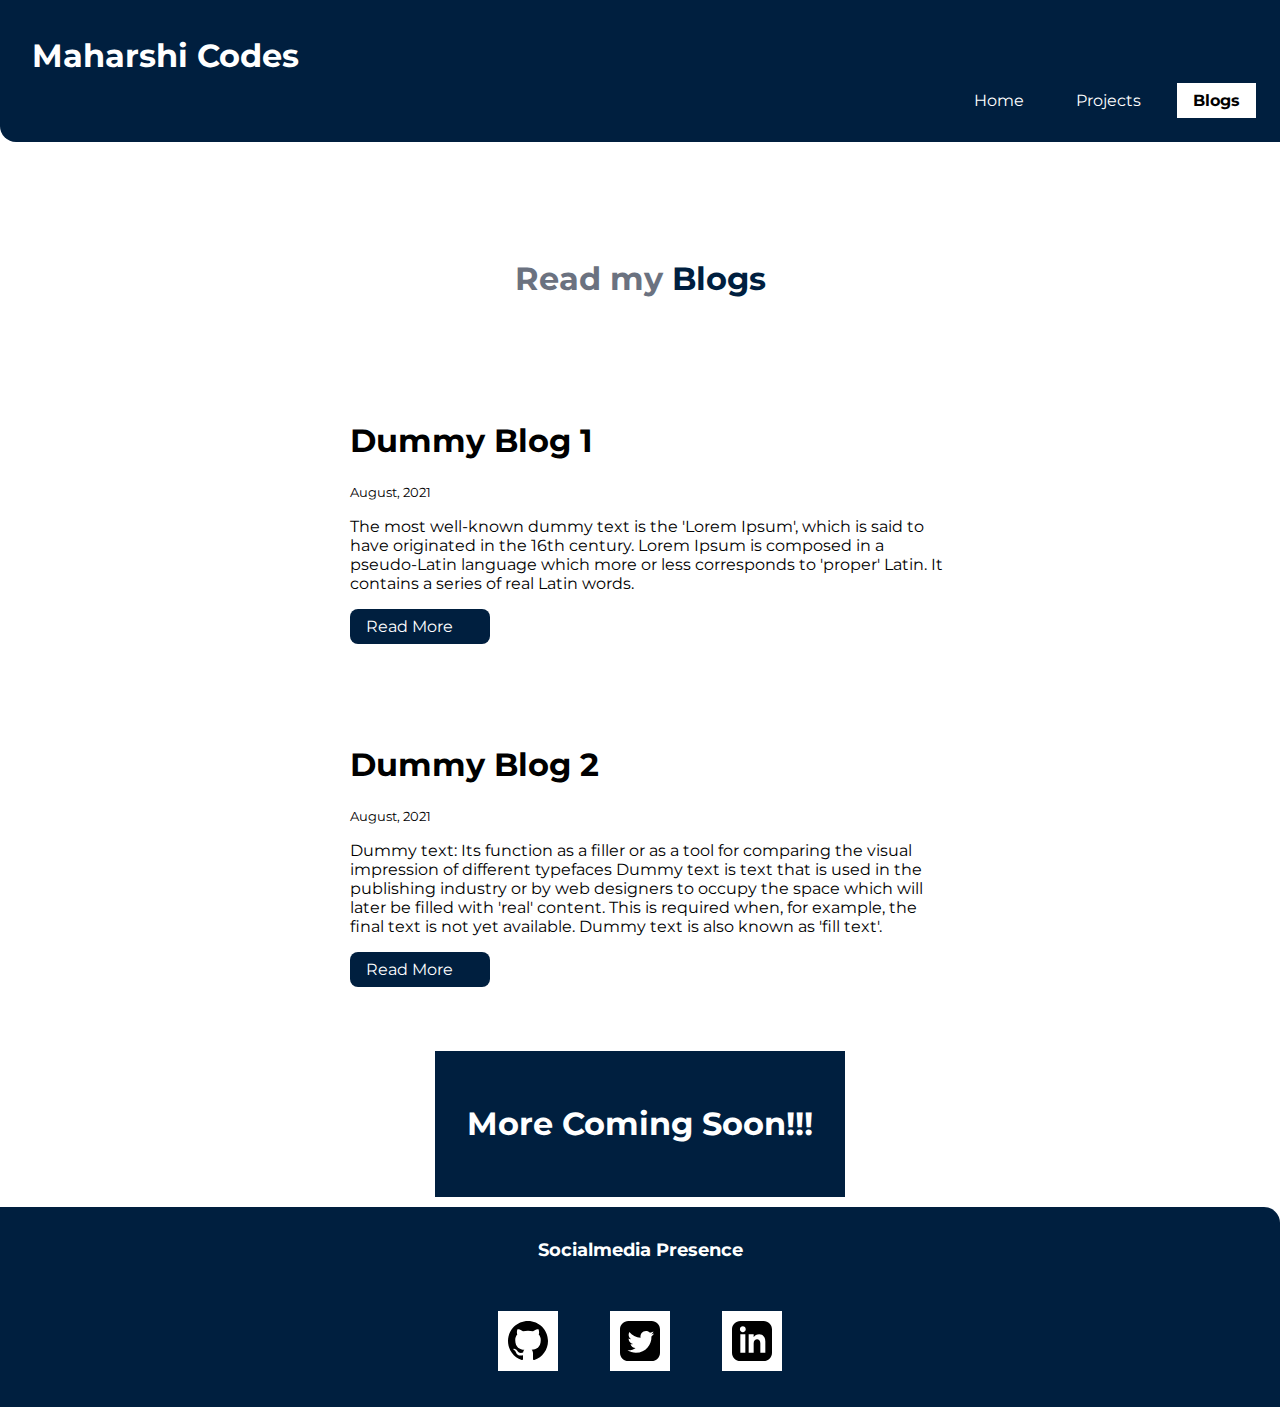
==== blogs.html @ 5af9ff27 "first commit" ====
<!DOCTYPE html>
<html lang="en">
<head>
    <meta charset="UTF-8">
    <meta name="viewport" content="width=device-width, initial-scale=1.0">
    <link href="styles.css" rel="stylesheet" />
    <title>Blogs | MaharshiCodes</title>
</head>
<body>
    <nav class="navigation container">
        <div class="nav-brand"><a class = "link" href = "/">Maharshi Codes</a></div>
        <ul class="list-non-bullet nav-pills">
            <li class="list-item-inline">
                <a class="link" href="/">Home</a>
            </li>
            <li class="list-item-inline">
                <a class="link" href="/projects.html">Projects</a>
            </li>
            <li class="list-item-inline">
                <a class="link  link-active" href="/blogs.html">Blogs</a>
            </li>
        </ul>
    </nav>

    <header class="hero">
        <h1 class="hero-heading">Read my <span class="heading-inverted">Blogs</span></h1>
    </header>

    <ul class="list-non-bullet">

        <li>
            <article class="showcase-list container container-center ">
                <h1>Dummy Blog 1</h1>
            <small>August, 2021</small>
            <p>The most well-known dummy text is the 'Lorem Ipsum', which is said to have originated in the 16th century. Lorem Ipsum is composed in a pseudo-Latin language which more or less corresponds to 'proper' Latin. It contains a series of real Latin words.</p>

            <a class="link link-primary" href="./dummy-blog.html">Read More</a>
            </article>
            
        </li>

        <li>
            <article class="showcase-list container container-center ">
                <h1>Dummy Blog 2</h1>
                <small>August, 2021</small>
                <p>Dummy text: Its function as a filler or as a tool for comparing the visual impression of different typefaces Dummy text is text that is used in the publishing industry or by web designers to occupy the space which will later be filled with 'real' content. This is required when, for example, the final text is not yet available. Dummy text is also known as 'fill text'.</p>
    
                <a class="link link-primary" href="./dummy-blog.html">Read More</a>
                 </article>
            
        </li>

    </ul>

        <center>
        <div class="more">
            <h1>More Coming Soon!!!</h1>
        </div>
        </center>

        <footer class="footer">
            <div class="footer-header">Socialmedia Presence</div>
            <ul class="social-links list-non-bullet">
                <li class="list-item-inline">
                    <a class="link" href="https://github.com/maharshimaniar">
                        <img class = "logo-image" src = "./images/github-logo.svg">
                    </a>
                </li>
                <li class="list-item-inline">
                    <a class="link" href="https://twitter.com/maniarmaharshi">
                        <img class = "logo-image" src = "./images/twitter-logo.svg">
                    </a>
                </li>
                <li class="list-item-inline">
                    <a class="link" href="https://www.linkedin.com/in/maharshi-maniyar-b0007515b?lipi=urn%3Ali%3Apage%3Ad_flagship3_profile_view_base_contact_details%3BWntyMtLoQNSnwjLGe9oP0Q%3D%3D">
                        <img class = "logo-image" src = "./images/linkedin-logo.svg">
                    </a>
                </li>
                
            </ul>
        </footer>
    
</body>
</html>
---- styles.css ----
@import url('https://fonts.googleapis.com/css2?family=Montserrat:wght@400;700&display=swap');

:root {
    --primary-color: #001f3f;
    --off-white: #F3F4F6;
    --dark-gray: #6B7280;
}

body {
    font-family: 'Montserrat', sans-serif;
    margin: 0px;
}

hr {
    margin: 2rem 0rem;
}

/** spaces **/

.margin-md {
    margin: 2rem;
}

/** container **/
.container {
    padding: 0rem 1rem;
}

.container-center {
    max-width: 600px;
    margin: auto;
}

/** links **/
.link {
    box-sizing: border-box;
    text-decoration: none;
    padding: 0.5rem 1rem;
}

.link-primary {
    background-color: var(--primary-color);
    border-radius: 0.5rem;
    color: white;
    display: block;
    max-width: 140px;
    margin: 1rem 1rem 1rem 0rem;
}

.link-secondary {
    color: var(--primary-color);
    border-radius: 0.5rem;
    border: 1px solid var(--primary-color);
    display: block;
    max-width: 140px;
    margin: 1rem 1rem 1rem 0rem;
}

/** lists **/

.list-non-bullet {
    list-style: none;
    padding-inline-start: 20px;
}

.list-item-inline {
    display: inline;
    padding: 0rem 0.5rem;
}

.list-item{
    font-weight: bold;
    margin :10px
}

/** navigation **/

.navigation {
    background-color: var(--primary-color);
    color: white;
    padding: 1rem;
    border-bottom-left-radius: 1rem;
}

.navigation .nav-brand{
    font-weight: bold;
    font-size: 32px;
    margin-top: 20px;
    ;
}

.navigation .nav-pills {
    text-align: right;
}

.navigation .link {
    color: white;
}


.navigation .link-active {
    font-weight: bold;
    background-color: white;
    color : black
}


/** header **/

.hero {
    padding: 2rem;
    padding-top: 5rem;

}

.hero .hero-img {
    max-width: 80%;
    width: 40%;
    display: block;
    margin: auto;
    border-bottom-left-radius: 1rem;
    border-top-right-radius: 1rem;
}

.hero .hero-heading {
    text-align: center;
    padding-top: 1rem;
    color: var(--dark-gray);
}

.hero .hero-heading .heading-inverted {
    color: var(--primary-color);
}

/** sections **/

.section {
    padding: 2rem;
}

.section h1 {
    text-align: center;

}

.ow {
    background-color: var(--off-white);
}

/** footers **/

.footer {
    background-color: var(--primary-color);
    padding: 2rem;
    text-align: center;
    color: white;
    border-top-right-radius: 1rem;
    height :fit-content;
}

.footer .link {
    color: white
}

.footer .footer-header {
    font-weight: bold;
    font-size: large;
    margin-bottom: 50px
}

.footer ul {
    padding-inline-start: 0px;
}

/** projects **/
.showcase-list {
    padding: 2rem;
}

/** blogs **/
.showcase-blog {
    padding-bottom: 6rem;
}

.more{
    align-items: center;
    text-align: center;
    background-color: var(--primary-color);
    color: white;
    height : 50%;
    padding : 2rem;
    min-width: fit-content;
    margin-bottom: 10px;
    width :min-content;
    

}


.footer .logo-image{
    background-color: white;
    padding: 10px;
    width: 40px;
}

.footer .social-links{
    margin-bottom: 0px;
}

.footer .link :hover{
    box-shadow: 0px 0px 10px 10px rgb(255, 255, 255 , 0.5);
}

.back{
    margin : 20px;
    padding : 8px;
    width : 30px
}
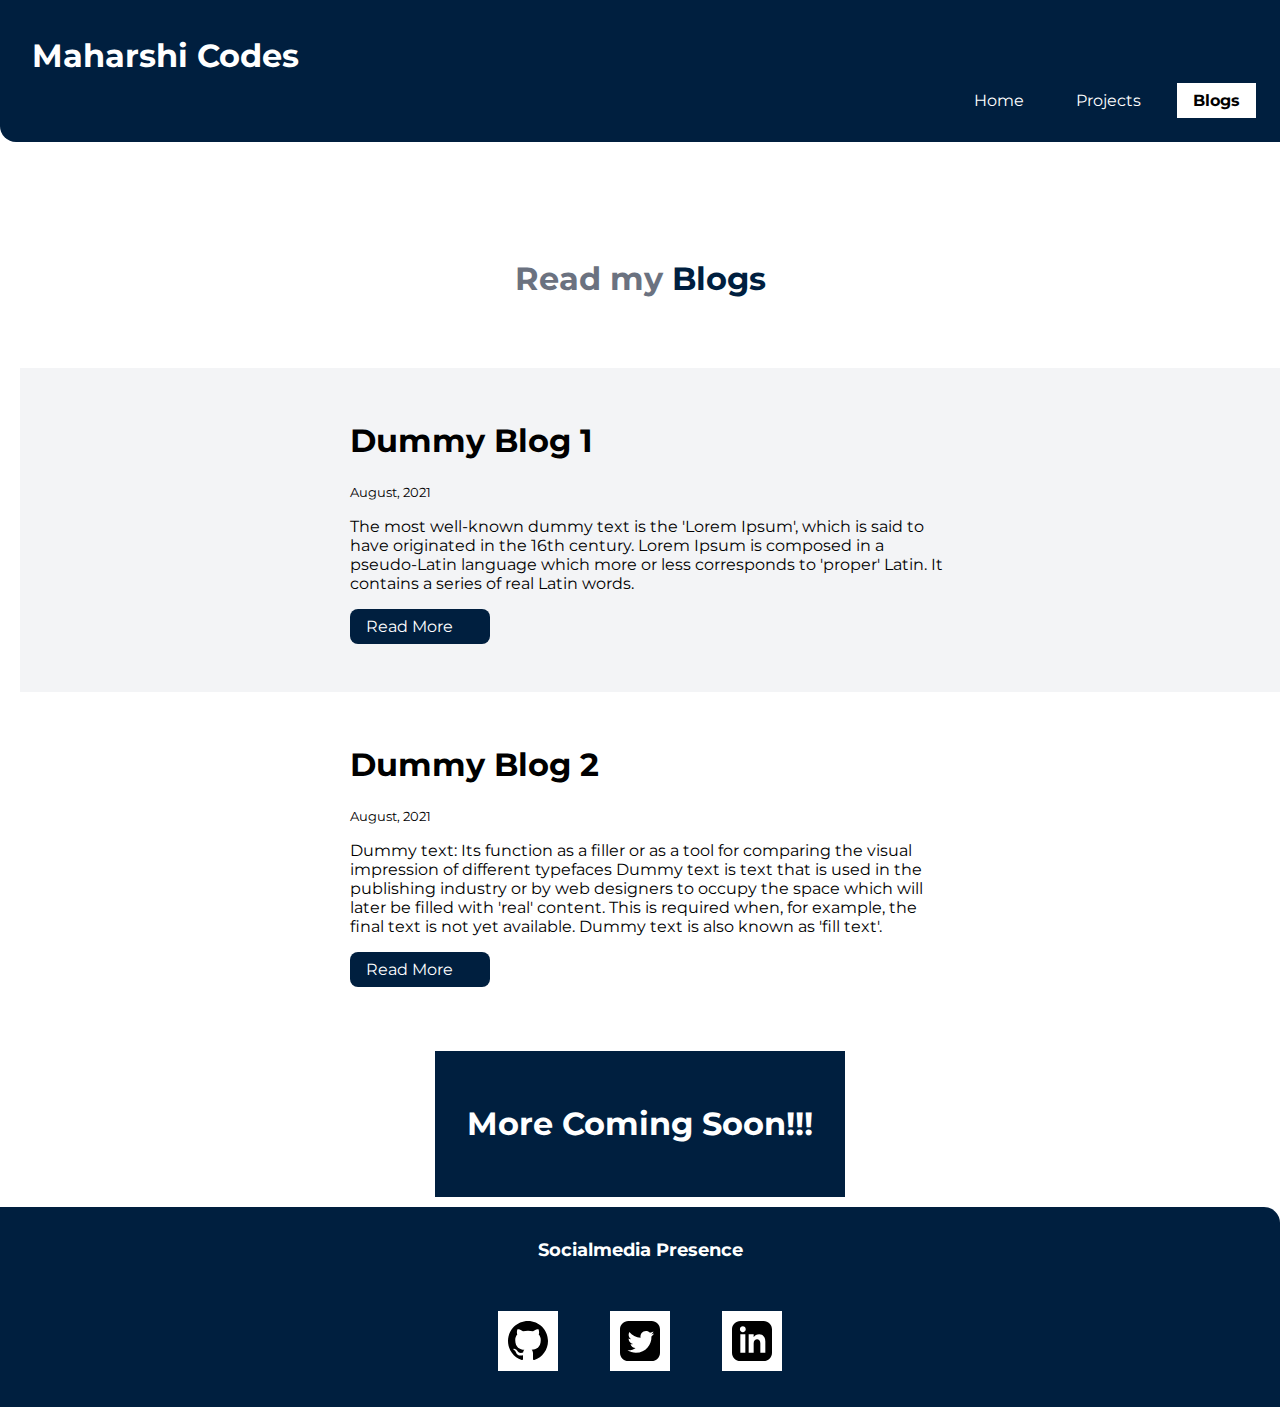
==== commit 88cc6fb0: "Blog page improvement" ====
--- a/blogs.html
+++ b/blogs.html
@@ -28,7 +28,7 @@
 
     <ul class="list-non-bullet">
 
-        <li>
+        <li class="ow">
             <article class="showcase-list container container-center ">
                 <h1>Dummy Blog 1</h1>
             <small>August, 2021</small>
--- a/styles.css
+++ b/styles.css
@@ -211,8 +211,13 @@
     box-shadow: 0px 0px 10px 10px rgb(255, 255, 255 , 0.5);
 }
 
-.back{
+.back-image{
     margin : 20px;
     padding : 8px;
-    width : 30px
+    width : 30px;
+    border-radius: 5px;
+}
+
+.back :hover{
+    box-shadow: 0px 0px 10px 10px rgba(0, 0, 0, 0.35);
 }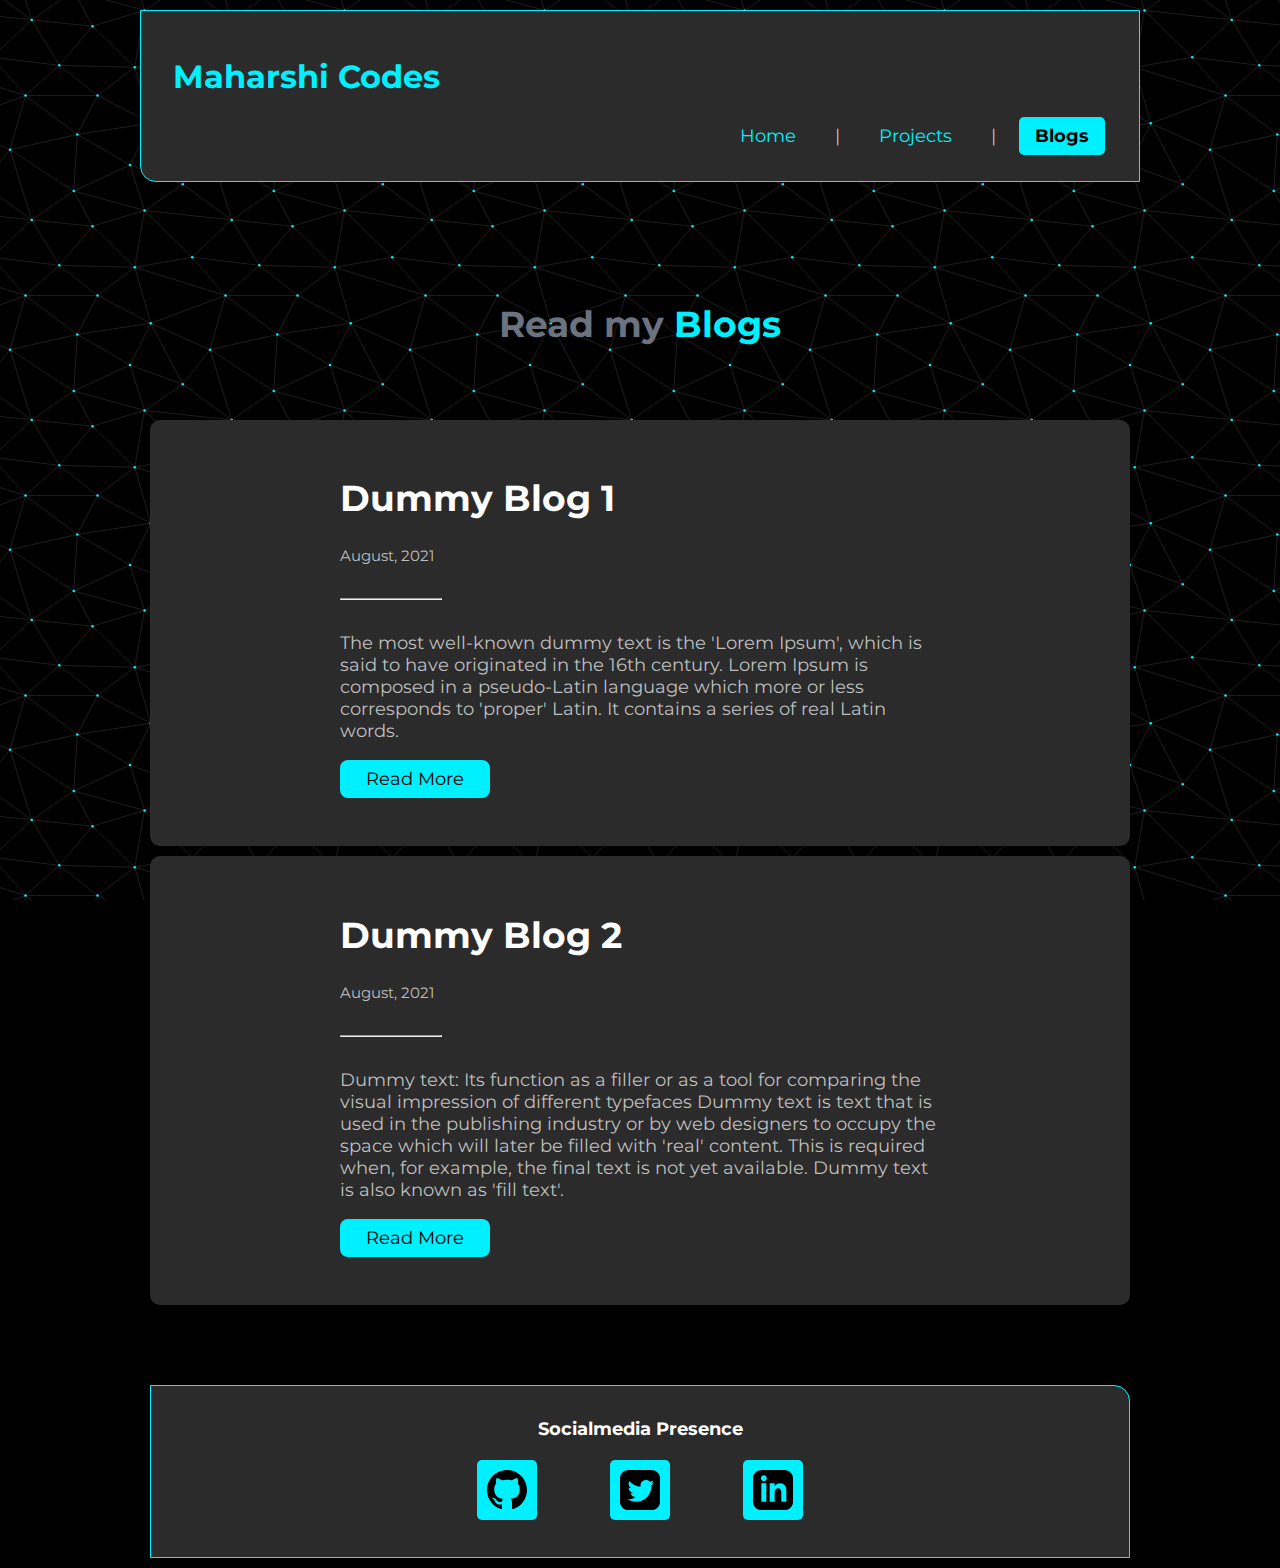
==== commit 23489e68: "final changes" ====
--- a/blogs.html
+++ b/blogs.html
@@ -12,10 +12,10 @@
         <ul class="list-non-bullet nav-pills">
             <li class="list-item-inline">
                 <a class="link" href="/">Home</a>
-            </li>
+            </li> | 
             <li class="list-item-inline">
                 <a class="link" href="/projects.html">Projects</a>
-            </li>
+            </li> | 
             <li class="list-item-inline">
                 <a class="link  link-active" href="/blogs.html">Blogs</a>
             </li>
@@ -32,6 +32,7 @@
             <article class="showcase-list container container-center ">
                 <h1>Dummy Blog 1</h1>
             <small>August, 2021</small>
+            <hr />
             <p>The most well-known dummy text is the 'Lorem Ipsum', which is said to have originated in the 16th century. Lorem Ipsum is composed in a pseudo-Latin language which more or less corresponds to 'proper' Latin. It contains a series of real Latin words.</p>
 
             <a class="link link-primary" href="./dummy-blog.html">Read More</a>
@@ -39,10 +40,11 @@
             
         </li>
 
-        <li>
+        <li class="b">
             <article class="showcase-list container container-center ">
                 <h1>Dummy Blog 2</h1>
                 <small>August, 2021</small>
+                <hr />
                 <p>Dummy text: Its function as a filler or as a tool for comparing the visual impression of different typefaces Dummy text is text that is used in the publishing industry or by web designers to occupy the space which will later be filled with 'real' content. This is required when, for example, the final text is not yet available. Dummy text is also known as 'fill text'.</p>
     
                 <a class="link link-primary" href="./dummy-blog.html">Read More</a>
@@ -52,11 +54,11 @@
 
     </ul>
 
-        <center>
+        <!-- <center>
         <div class="more">
             <h1>More Coming Soon!!!</h1>
         </div>
-        </center>
+        </center> -->
 
         <footer class="footer">
             <div class="footer-header">Socialmedia Presence</div>
--- a/styles.css
+++ b/styles.css
@@ -1,14 +1,23 @@
 @import url('https://fonts.googleapis.com/css2?family=Montserrat:wght@400;700&display=swap');
-
 :root {
-    --primary-color: #001f3f;
+    --primary-color: #00F0FF;
+    --secondary-color: rgb(43, 43, 43);
+    --text-color: #bfbfbf;
     --off-white: #F3F4F6;
     --dark-gray: #6B7280;
 }
 
 body {
     font-family: 'Montserrat', sans-serif;
-    margin: 0px;
+    margin: auto;
+    background-color: black;
+    background-image: url('hero.jpg');
+    margin-top: 10px;
+    color: var(--text-color);
+    max-width: 1000px;
+    font-size: large;
+    background-image: url('./images/background.svg');
+    background-attachment: fixed;
 }
 
 hr {
@@ -22,16 +31,18 @@
 }
 
 /** container **/
+
 .container {
-    padding: 0rem 1rem;
-}
+    padding: 0rem 1rem;}
 
 .container-center {
     max-width: 600px;
     margin: auto;
+    
 }
 
 /** links **/
+
 .link {
     box-sizing: border-box;
     text-decoration: none;
@@ -41,10 +52,11 @@
 .link-primary {
     background-color: var(--primary-color);
     border-radius: 0.5rem;
-    color: white;
+    color: black;
     display: block;
-    max-width: 140px;
+    max-width: 150px;
     margin: 1rem 1rem 1rem 0rem;
+    text-align: center;
 }
 
 .link-secondary {
@@ -52,15 +64,16 @@
     border-radius: 0.5rem;
     border: 1px solid var(--primary-color);
     display: block;
-    max-width: 140px;
+    max-width: 150px;
     margin: 1rem 1rem 1rem 0rem;
+    text-align: center;
 }
 
 /** lists **/
 
 .list-non-bullet {
     list-style: none;
-    padding-inline-start: 20px;
+    padding-inline-start: 0px;
 }
 
 .list-item-inline {
@@ -68,25 +81,30 @@
     padding: 0rem 0.5rem;
 }
 
-.list-item{
-    font-weight: bold;
-    margin :10px
+.list-item {
+    font-weight: bold;    
+}
+
+li{
+   margin: 10px; 
 }
 
 /** navigation **/
 
 .navigation {
-    background-color: var(--primary-color);
-    color: white;
+    background-color: var(--secondary-color);
     padding: 1rem;
     border-bottom-left-radius: 1rem;
-}
-
-.navigation .nav-brand{
+    border: 1px solid var(--primary-color);
+    
+}
+
+.navigation .nav-brand {
     font-weight: bold;
     font-size: 32px;
     margin-top: 20px;
-    ;
+    color: var(--primary-color);
+    line-height: 60px;
 }
 
 .navigation .nav-pills {
@@ -95,31 +113,32 @@
 
 .navigation .link {
     color: white;
-}
-
+    color: var(--primary-color);
+}
 
 .navigation .link-active {
     font-weight: bold;
-    background-color: white;
-    color : black
-}
-
+    background-color: var(--primary-color);
+    color: black;
+    border-radius: 5px;
+}
 
 /** header **/
 
 .hero {
     padding: 2rem;
     padding-top: 5rem;
-
+    
 }
 
 .hero .hero-img {
     max-width: 80%;
-    width: 40%;
+    width: 80%;
     display: block;
     margin: auto;
     border-bottom-left-radius: 1rem;
     border-top-right-radius: 1rem;
+    border: 1px solid var(--primary-color);
 }
 
 .hero .hero-heading {
@@ -136,36 +155,46 @@
 
 .section {
     padding: 2rem;
+    margin: 10px;
+    background-color: var(--secondary-color);
+    border-radius: 10px;
 }
 
 .section h1 {
     text-align: center;
-
+    color: white;
+}
+
+.section hr{
+    width: 100px;
+    color: var(--primary-color);
+    margin: auto;
+    margin-bottom: 10px;
 }
 
 .ow {
-    background-color: var(--off-white);
+    background-color: var(--secondary-color);
+    border-radius: 10px;
 }
 
 /** footers **/
 
 .footer {
-    background-color: var(--primary-color);
+    background-color: var(--secondary-color);
     padding: 2rem;
     text-align: center;
     color: white;
     border-top-right-radius: 1rem;
-    height :fit-content;
-}
-
-.footer .link {
-    color: white
+    height: fit-content;
+    border: 1px solid var(--primary-color);
+    margin: 10px;
+    margin-top: 80px
 }
 
 .footer .footer-header {
     font-weight: bold;
     font-size: large;
-    margin-bottom: 50px
+    margin-bottom: 20px
 }
 
 .footer ul {
@@ -173,51 +202,77 @@
 }
 
 /** projects **/
+
 .showcase-list {
     padding: 2rem;
 }
 
+.showcase-list>h1 {
+    color: white;
+}
+
+.b{
+    background-color: var(--secondary-color);
+    border-radius: 10px;
+}
+
+.showcase-list hr{
+    width: 100px;
+}
+
 /** blogs **/
+
 .showcase-blog {
-    padding-bottom: 6rem;
-}
-
-.more{
+    padding: 2rem;
+    background-color: var(--secondary-color);
+    width: max-content;
+    border-radius: 10px;
+}
+
+.more {
     align-items: center;
     text-align: center;
     background-color: var(--primary-color);
-    color: white;
-    height : 50%;
-    padding : 2rem;
+    color: black;
+    height: 50%;
+    padding: 2rem;
     min-width: fit-content;
     margin-bottom: 10px;
-    width :min-content;
-    
-
-}
-
-
-.footer .logo-image{
-    background-color: white;
+    width: min-content;
+}
+
+.footer .logo-image {
+    background-color: var(--primary-color);
     padding: 10px;
     width: 40px;
-}
-
-.footer .social-links{
+    border-radius: 5px;
+}
+
+.footer .social-links {
     margin-bottom: 0px;
 }
 
-.footer .link :hover{
-    box-shadow: 0px 0px 10px 10px rgb(255, 255, 255 , 0.5);
-}
-
-.back-image{
-    margin : 20px;
-    padding : 8px;
-    width : 30px;
-    border-radius: 5px;
-}
-
-.back :hover{
-    box-shadow: 0px 0px 10px 10px rgba(0, 0, 0, 0.35);
-}+.footer .link :hover {
+    box-shadow: 0px 0px 10px 10px var(--primary-color);
+    border-radius: 5px;
+}
+
+.back-image {
+    margin: 20px;
+    padding: 8px;
+    width: 30px;
+    border-radius: 5px;
+}
+
+.footer hr{
+    width: 100px;
+    margin: auto;
+    margin-bottom: 20px;
+}
+
+.li-img-logo{
+    max-width: 25px;
+    width: 25px;
+    margin-right: 20px;
+}
+
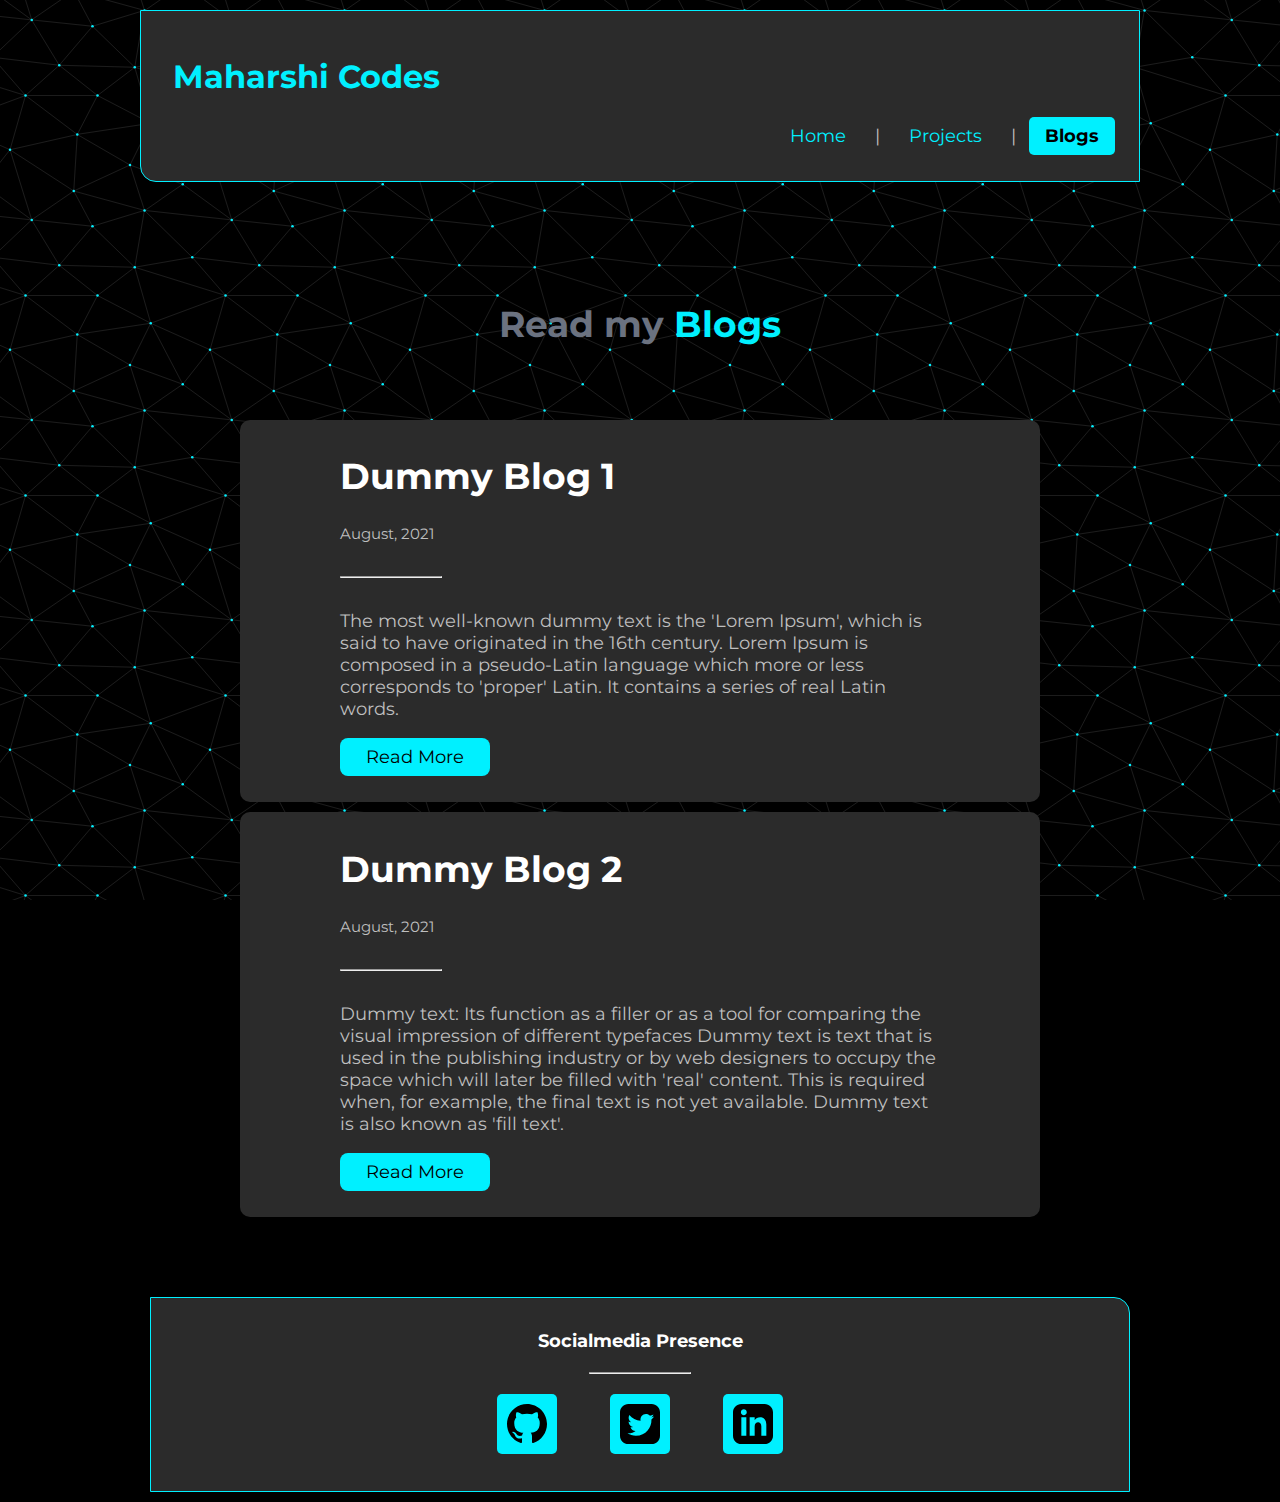
==== commit 7f217c04: "feat - opens all the external links into new tab" ====
--- a/blogs.html
+++ b/blogs.html
@@ -62,23 +62,25 @@
 
         <footer class="footer">
             <div class="footer-header">Socialmedia Presence</div>
+            <hr />
             <ul class="social-links list-non-bullet">
                 <li class="list-item-inline">
-                    <a class="link" href="https://github.com/maharshimaniar">
-                        <img class = "logo-image" src = "./images/github-logo.svg">
+                    <a class="link" target="_blank" href="https://github.com/maharshimaniar">
+                        <img class="logo-image" src="./images/github-logo.svg">
                     </a>
                 </li>
                 <li class="list-item-inline">
-                    <a class="link" href="https://twitter.com/maniarmaharshi">
-                        <img class = "logo-image" src = "./images/twitter-logo.svg">
+                    <a class="link" target="_blank" href="https://twitter.com/maniarmaharshi">
+                        <img class="logo-image" src="./images/twitter-logo.svg">
                     </a>
                 </li>
                 <li class="list-item-inline">
-                    <a class="link" href="https://www.linkedin.com/in/maharshi-maniyar-b0007515b?lipi=urn%3Ali%3Apage%3Ad_flagship3_profile_view_base_contact_details%3BWntyMtLoQNSnwjLGe9oP0Q%3D%3D">
-                        <img class = "logo-image" src = "./images/linkedin-logo.svg">
+                    <a class="link" target="_blank"
+                        href="https://www.linkedin.com/in/maharshi-maniyar-b0007515b?lipi=urn%3Ali%3Apage%3Ad_flagship3_profile_view_base_contact_details%3BWntyMtLoQNSnwjLGe9oP0Q%3D%3D">
+                        <img class="logo-image" src="./images/linkedin-logo.svg">
                     </a>
                 </li>
-                
+    
             </ul>
         </footer>
     
--- a/styles.css
+++ b/styles.css
@@ -15,6 +15,7 @@
     margin-top: 10px;
     color: var(--text-color);
     max-width: 1000px;
+    min-width: 480px;
     font-size: large;
     background-image: url('./images/background.svg');
     background-attachment: fixed;
@@ -33,12 +34,12 @@
 /** container **/
 
 .container {
-    padding: 0rem 1rem;}
+    padding: 0rem 1rem;
+}
 
 .container-center {
     max-width: 600px;
     margin: auto;
-    
 }
 
 /** links **/
@@ -82,11 +83,14 @@
 }
 
 .list-item {
-    font-weight: bold;    
-}
-
-li{
-   margin: 10px; 
+    font-weight: bold;
+}
+
+li {
+    margin: 10px;
+    width: 80%;
+    margin: auto;
+    margin-top: 10px;
 }
 
 /** navigation **/
@@ -96,7 +100,6 @@
     padding: 1rem;
     border-bottom-left-radius: 1rem;
     border: 1px solid var(--primary-color);
-    
 }
 
 .navigation .nav-brand {
@@ -128,7 +131,6 @@
 .hero {
     padding: 2rem;
     padding-top: 5rem;
-    
 }
 
 .hero .hero-img {
@@ -165,7 +167,7 @@
     color: white;
 }
 
-.section hr{
+.section hr {
     width: 100px;
     color: var(--primary-color);
     margin: auto;
@@ -204,19 +206,19 @@
 /** projects **/
 
 .showcase-list {
-    padding: 2rem;
+    padding: 10px
 }
 
 .showcase-list>h1 {
     color: white;
 }
 
-.b{
-    background-color: var(--secondary-color);
-    border-radius: 10px;
-}
-
-.showcase-list hr{
+.b {
+    background-color: var(--secondary-color);
+    border-radius: 10px;
+}
+
+.showcase-list hr {
     width: 100px;
 }
 
@@ -225,8 +227,9 @@
 .showcase-blog {
     padding: 2rem;
     background-color: var(--secondary-color);
-    width: max-content;
-    border-radius: 10px;
+    border-radius: 10px;
+    min-width: 80%;
+    margin: auto;
 }
 
 .more {
@@ -264,15 +267,21 @@
     border-radius: 5px;
 }
 
-.footer hr{
+.footer hr {
     width: 100px;
     margin: auto;
     margin-bottom: 20px;
 }
 
-.li-img-logo{
+.li-img-logo {
     max-width: 25px;
     width: 25px;
     margin-right: 20px;
 }
 
+.neog{
+    color: var(--primary-color);
+    font-style: italic;
+    margin-bottom: 10px;
+    font-weight: bolder;
+}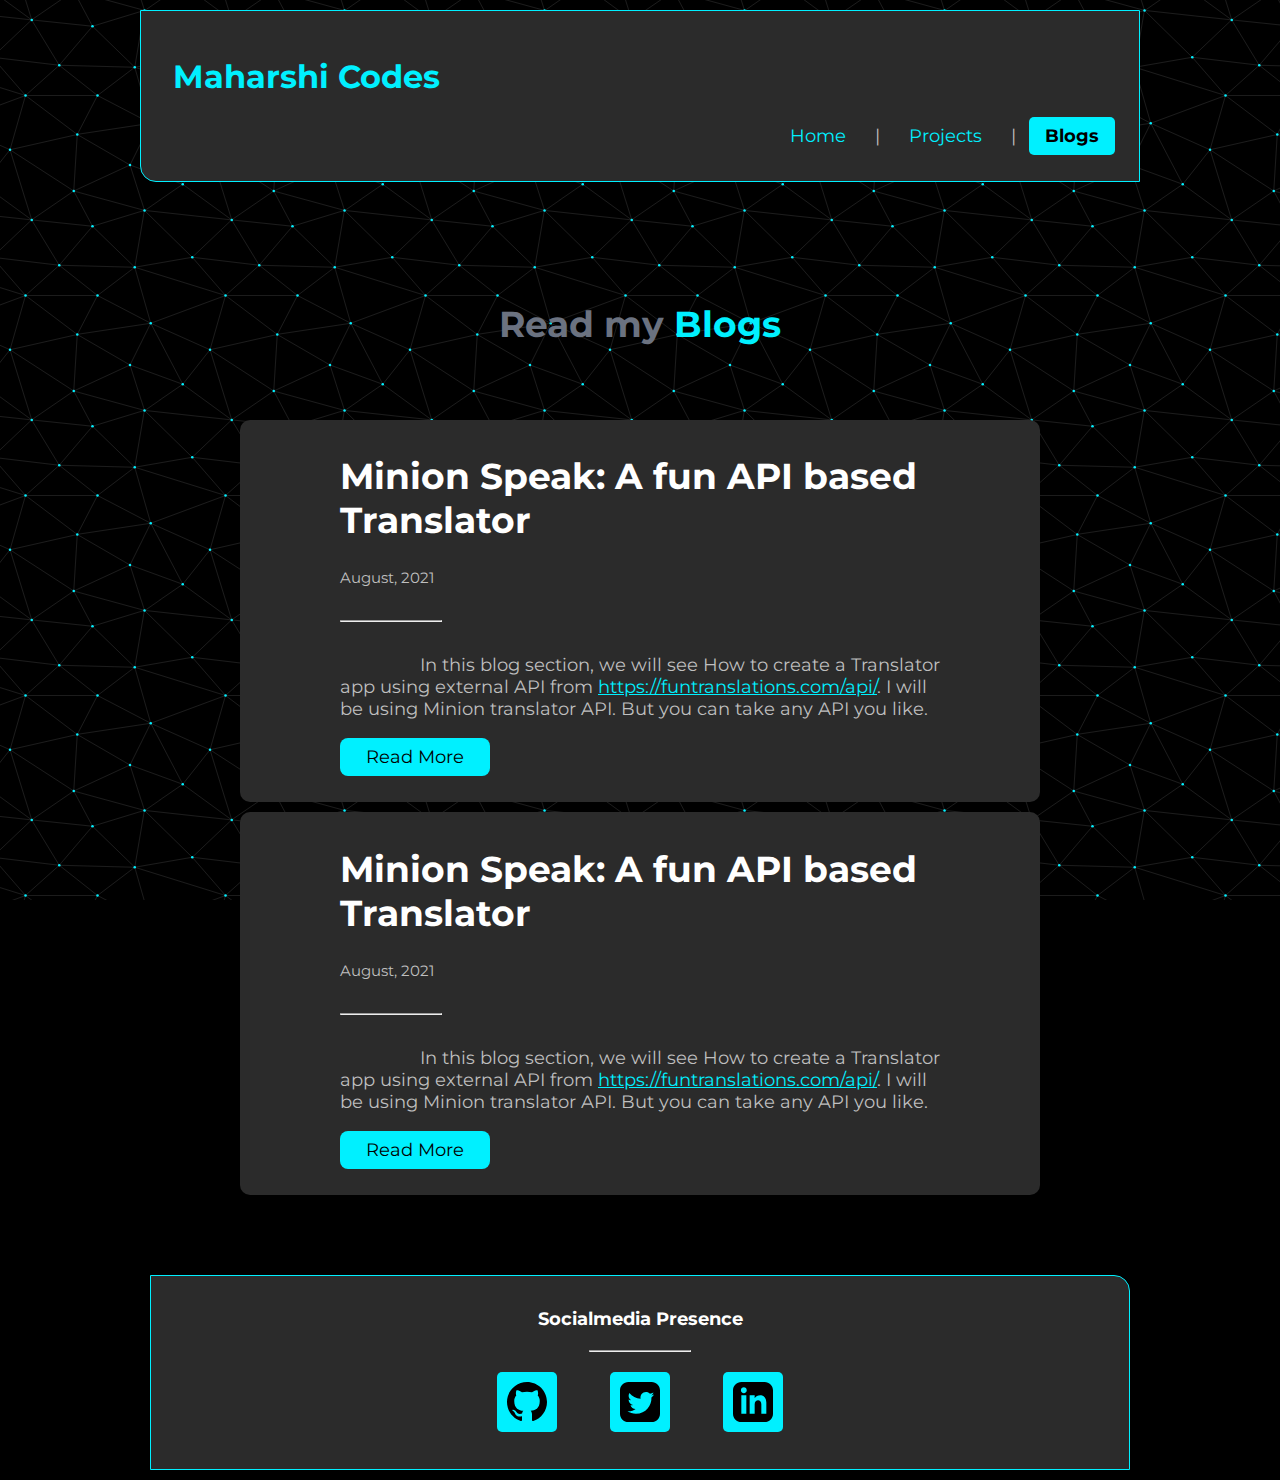
==== commit f87b9191: "feat - added blog" ====
--- a/blogs.html
+++ b/blogs.html
@@ -1,21 +1,23 @@
 <!DOCTYPE html>
 <html lang="en">
+
 <head>
     <meta charset="UTF-8">
     <meta name="viewport" content="width=device-width, initial-scale=1.0">
     <link href="styles.css" rel="stylesheet" />
     <title>Blogs | MaharshiCodes</title>
 </head>
+
 <body>
     <nav class="navigation container">
-        <div class="nav-brand"><a class = "link" href = "/">Maharshi Codes</a></div>
+        <div class="nav-brand"><a class="link" href="/">Maharshi Codes</a></div>
         <ul class="list-non-bullet nav-pills">
             <li class="list-item-inline">
                 <a class="link" href="/">Home</a>
-            </li> | 
+            </li> |
             <li class="list-item-inline">
                 <a class="link" href="/projects.html">Projects</a>
-            </li> | 
+            </li> |
             <li class="list-item-inline">
                 <a class="link  link-active" href="/blogs.html">Blogs</a>
             </li>
@@ -30,59 +32,60 @@
 
         <li class="ow">
             <article class="showcase-list container container-center ">
-                <h1>Dummy Blog 1</h1>
-            <small>August, 2021</small>
-            <hr />
-            <p>The most well-known dummy text is the 'Lorem Ipsum', which is said to have originated in the 16th century. Lorem Ipsum is composed in a pseudo-Latin language which more or less corresponds to 'proper' Latin. It contains a series of real Latin words.</p>
+                <h1>Minion Speak: A fun API based Translator</h1>
+                <small>August, 2021</small>
+                <hr />
+                <p>In this blog section, we will see How to create a Translator app using external API from <a href="https://funtranslations.com/api/">https://funtranslations.com/api/</a>. I will be using Minion translator API. But you can take any API you like.</p>
 
-            <a class="link link-primary" href="./dummy-blog.html">Read More</a>
+                <a class="link link-primary" href="./minionSpeak-Blog.html">Read More</a>
             </article>
-            
+
         </li>
 
-        <li class="b">
+        <li class="ow">
             <article class="showcase-list container container-center ">
-                <h1>Dummy Blog 2</h1>
+                <h1>Minion Speak: A fun API based Translator</h1>
                 <small>August, 2021</small>
                 <hr />
-                <p>Dummy text: Its function as a filler or as a tool for comparing the visual impression of different typefaces Dummy text is text that is used in the publishing industry or by web designers to occupy the space which will later be filled with 'real' content. This is required when, for example, the final text is not yet available. Dummy text is also known as 'fill text'.</p>
-    
-                <a class="link link-primary" href="./dummy-blog.html">Read More</a>
-                 </article>
-            
+                <p>In this blog section, we will see How to create a Translator app using external API from <a href="https://funtranslations.com/api/">https://funtranslations.com/api/</a>. I will be using Minion translator API. But you can take any API you like.</p>
+
+                <a class="link link-primary" href="./minionSpeak-Blog.html">Read More</a>
+            </article>
+
         </li>
 
     </ul>
 
-        <!-- <center>
+    <!-- <center>
         <div class="more">
             <h1>More Coming Soon!!!</h1>
         </div>
         </center> -->
 
-        <footer class="footer">
-            <div class="footer-header">Socialmedia Presence</div>
-            <hr />
-            <ul class="social-links list-non-bullet">
-                <li class="list-item-inline">
-                    <a class="link" target="_blank" href="https://github.com/maharshimaniar">
-                        <img class="logo-image" src="./images/github-logo.svg">
-                    </a>
-                </li>
-                <li class="list-item-inline">
-                    <a class="link" target="_blank" href="https://twitter.com/maniarmaharshi">
-                        <img class="logo-image" src="./images/twitter-logo.svg">
-                    </a>
-                </li>
-                <li class="list-item-inline">
-                    <a class="link" target="_blank"
-                        href="https://www.linkedin.com/in/maharshi-maniyar-b0007515b?lipi=urn%3Ali%3Apage%3Ad_flagship3_profile_view_base_contact_details%3BWntyMtLoQNSnwjLGe9oP0Q%3D%3D">
-                        <img class="logo-image" src="./images/linkedin-logo.svg">
-                    </a>
-                </li>
-    
-            </ul>
-        </footer>
-    
+    <footer class="footer">
+        <div class="footer-header">Socialmedia Presence</div>
+        <hr />
+        <ul class="social-links list-non-bullet">
+            <li class="list-item-inline">
+                <a class="link" target="_blank" href="https://github.com/maharshimaniar">
+                    <img class="logo-image" src="./images/github-logo.svg">
+                </a>
+            </li>
+            <li class="list-item-inline">
+                <a class="link" target="_blank" href="https://twitter.com/maniarmaharshi">
+                    <img class="logo-image" src="./images/twitter-logo.svg">
+                </a>
+            </li>
+            <li class="list-item-inline">
+                <a class="link" target="_blank"
+                    href="https://www.linkedin.com/in/maharshi-maniyar-b0007515b?lipi=urn%3Ali%3Apage%3Ad_flagship3_profile_view_base_contact_details%3BWntyMtLoQNSnwjLGe9oP0Q%3D%3D">
+                    <img class="logo-image" src="./images/linkedin-logo.svg">
+                </a>
+            </li>
+
+        </ul>
+    </footer>
+
 </body>
+
 </html>--- a/styles.css
+++ b/styles.css
@@ -284,4 +284,36 @@
     font-style: italic;
     margin-bottom: 10px;
     font-weight: bolder;
-}+}
+
+.code{
+    margin: auto;
+    margin-top: 10px;
+    padding: 10px;
+    background-color: black;
+    font-size: 20px;
+    color: var(--primary-color);
+    border-radius: 10px;
+}
+
+xmp{
+    width: min-content;
+    margin: auto;
+    margin-top: 0px;
+    margin-bottom: 0px;
+    min-width: fit-content;
+}
+
+article > p{
+    text-indent: 5rem;
+}
+
+article > p > a{
+    color: var(--primary-color);
+}
+
+article > h4 > a{
+    color: var(--primary-color);
+}
+
+
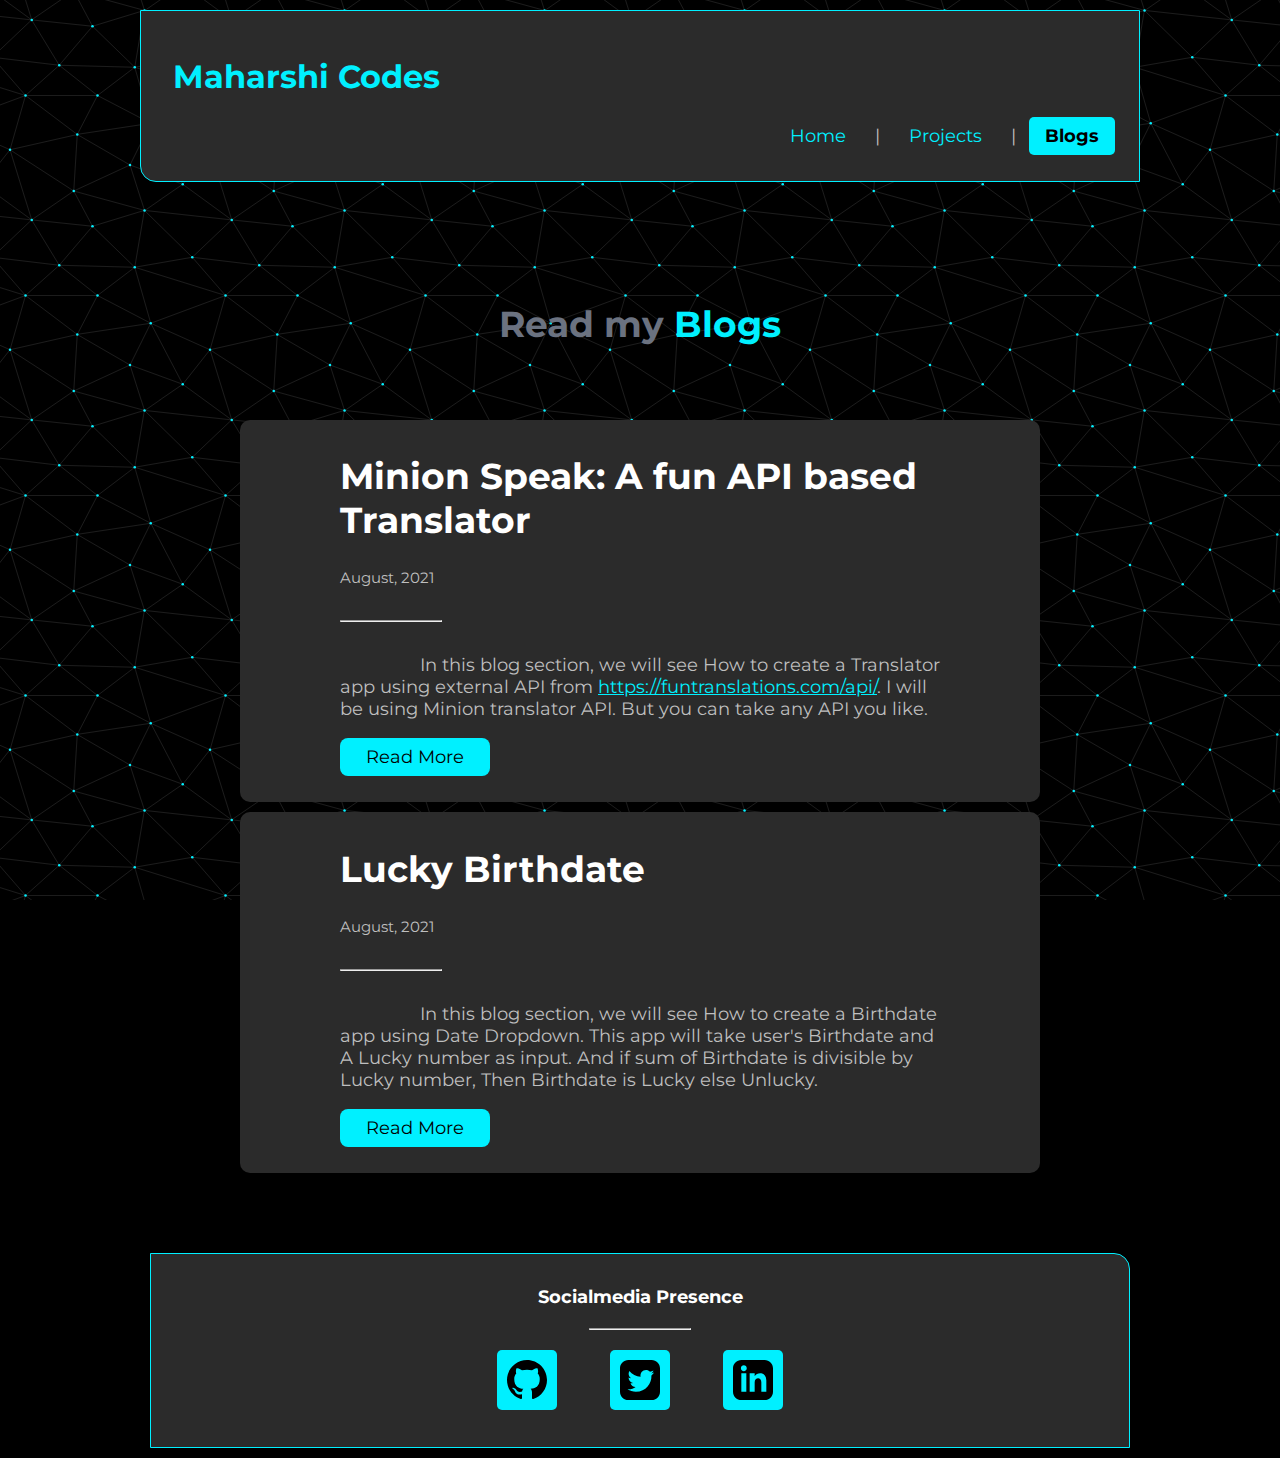
==== commit 2018ae1e: "feat - added back to top button" ====
--- a/blogs.html
+++ b/blogs.html
@@ -35,7 +35,9 @@
                 <h1>Minion Speak: A fun API based Translator</h1>
                 <small>August, 2021</small>
                 <hr />
-                <p>In this blog section, we will see How to create a Translator app using external API from <a href="https://funtranslations.com/api/">https://funtranslations.com/api/</a>. I will be using Minion translator API. But you can take any API you like.</p>
+                <p class="blog-p">In this blog section, we will see How to create a Translator app using external API
+                    from <a href="https://funtranslations.com/api/">https://funtranslations.com/api/</a>. I will be
+                    using Minion translator API. But you can take any API you like.</p>
 
                 <a class="link link-primary" href="./minionSpeak-Blog.html">Read More</a>
             </article>
@@ -44,12 +46,14 @@
 
         <li class="ow">
             <article class="showcase-list container container-center ">
-                <h1>Minion Speak: A fun API based Translator</h1>
+                <h1>Lucky Birthdate</h1>
                 <small>August, 2021</small>
                 <hr />
-                <p>In this blog section, we will see How to create a Translator app using external API from <a href="https://funtranslations.com/api/">https://funtranslations.com/api/</a>. I will be using Minion translator API. But you can take any API you like.</p>
+                <p class="blog-p"> In this blog section, we will see How to create a Birthdate app using Date Dropdown.
+                    This app will take user's Birthdate and A Lucky number as input. And if sum of Birthdate is
+                    divisible by Lucky number, Then Birthdate is Lucky else Unlucky.</p>
 
-                <a class="link link-primary" href="./minionSpeak-Blog.html">Read More</a>
+                <a class="link link-primary" href="./luckybirthday-Blog.html">Read More</a>
             </article>
 
         </li>
@@ -61,6 +65,8 @@
             <h1>More Coming Soon!!!</h1>
         </div>
         </center> -->
+
+    <button onclick="topFunction()" id="top-btn" title="Go to top">Back to Top</button>
 
     <footer class="footer">
         <div class="footer-header">Socialmedia Presence</div>
@@ -86,6 +92,8 @@
         </ul>
     </footer>
 
+    <script src="script.js"></script>
+
 </body>
 
 </html>--- a/styles.css
+++ b/styles.css
@@ -11,14 +11,15 @@
     font-family: 'Montserrat', sans-serif;
     margin: auto;
     background-color: black;
-    background-image: url('hero.jpg');
     margin-top: 10px;
     color: var(--text-color);
     max-width: 1000px;
-    min-width: 480px;
+    min-width: 600px;
     font-size: large;
     background-image: url('./images/background.svg');
     background-attachment: fixed;
+    background-clip: border-box;
+    
 }
 
 hr {
@@ -296,15 +297,16 @@
     border-radius: 10px;
 }
 
-xmp{
+code{
     width: min-content;
     margin: auto;
     margin-top: 0px;
     margin-bottom: 0px;
-    min-width: fit-content;
-}
-
-article > p{
+    max-width: fit-content;
+    word-wrap: break-word;
+}
+
+.blog-p{
     text-indent: 5rem;
 }
 
@@ -316,4 +318,20 @@
     color: var(--primary-color);
 }
 
-
+#top-btn{
+  display: none;
+  position: fixed;
+  bottom: 20px;
+  right: 30px;
+  z-index: 99;
+  font-size: 18px;
+  font-weight: bolder;
+  border: none;
+  outline: none;
+  background-color: var(--primary-color);
+  color: white;
+  cursor: pointer;
+  padding: 15px;
+  border-radius: 10px;
+  color: black;
+}